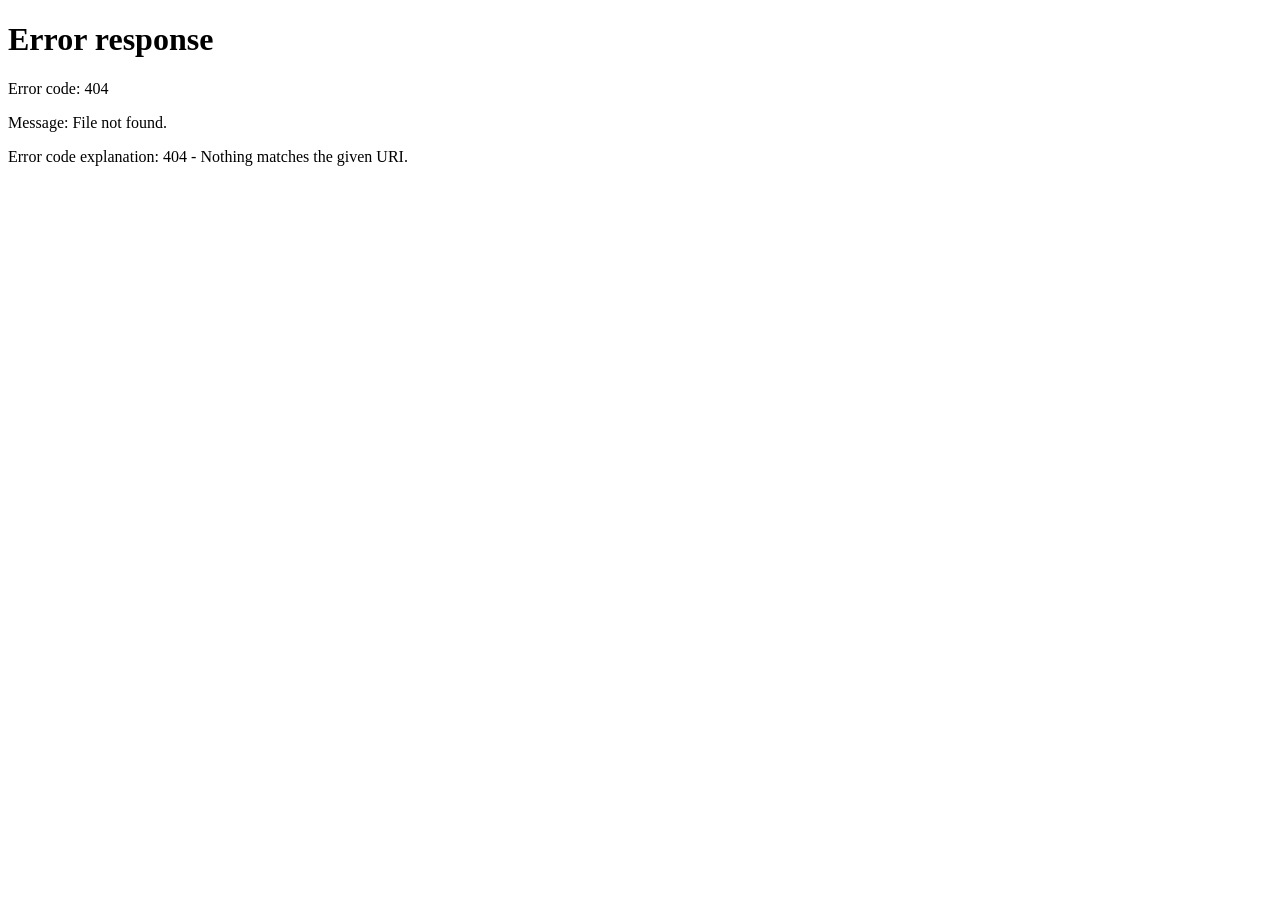
==== love-page.html @ dfeca63e "Add love story display page with dynamic data" ====
<!DOCTYPE html>
<html lang="ar" dir="rtl">
<head>
    <meta charset="UTF-8">
    <meta name="viewport" content="width=device-width, initial-scale=1.0">
    <title>❤️ Love Story</title>
    <link href="https://fonts.googleapis.com/css2?family=Cairo:wght@400;700&family=Marhey&display=swap" rel="stylesheet">
    <link rel="stylesheet" href="https://cdnjs.cloudflare.com/ajax/libs/font-awesome/6.4.0/css/all.min.css">
    
    <style>
        :root {
            --primary: #ff0055;
            --dark: #120509;
            --gradient: linear-gradient(135deg, #1a0b12 0%, #000000 100%);
            --glass: rgba(255, 255, 255, 0.08);
            --gold: #ffd700;
        }

        * { box-sizing: border-box; margin: 0; padding: 0; }

        body {
            font-family: 'Cairo', sans-serif;
            background: var(--dark);
            background-image: var(--gradient);
            color: white;
            min-height: 100vh;
            text-align: center;
            overflow-x: hidden;
            padding-bottom: 80px;
        }

        /* مطر القلوب */
        .heart-rain {
            position: fixed;
            top: -10vh;
            color: var(--primary);
            z-index: 9999;
            animation: fall linear forwards;
        }
        @keyframes fall { to { transform: translateY(110vh); } }

        /* شاشة الدخول */
        #login-screen {
            position: fixed;
            top: 0;
            left: 0;
            width: 100%;
            height: 100%;
            background: #000;
            display: flex;
            flex-direction: column;
            justify-content: center;
            align-items: center;
            z-index: 10000;
            transition: opacity 1s ease;
        }

        .login-card {
            background: rgba(255,255,255,0.05);
            padding: 2rem;
            border-radius: 20px;
            border: 1px solid var(--primary);
            box-shadow: 0 0 50px rgba(255, 0, 85, 0.3);
            text-align: center;
        }

        input {
            padding: 12px;
            border-radius: 25px;
            border: 2px solid #333;
            text-align: center;
            font-size: 1.1rem;
            margin: 15px 0;
            width: 80%;
            outline: none;
            transition: 0.3s;
            background: rgba(255, 255, 255, 0.1);
            color: white;
        }
        input:focus { border-color: var(--primary); transform: scale(1.05); }

        .btn {
            background: var(--primary);
            color: white;
            border: none;
            padding: 10px 30px;
            border-radius: 25px;
            font-size: 1.1rem;
            cursor: pointer;
            font-family: 'Marhey';
            transition: 0.3s;
            box-shadow: 0 5px 15px rgba(255, 0, 85, 0.4);
        }
        .btn:hover { transform: scale(1.1); box-shadow: 0 5px 25px rgba(255, 0, 85, 0.6); }

        /* المحتوى الرئيسي */
        #main-content { display: none; padding: 15px; }

        .title-main {
            font-family: 'Marhey';
            font-size: 2.2rem;
            color: var(--primary);
            margin: 30px 0;
            animation: heartbeat 1.5s infinite;
        }
        @keyframes heartbeat { 0%, 100% { transform: scale(1); } 50% { transform: scale(1.1); } }

        /* الكارت الزجاجي */
        .card {
            background: var(--glass);
            backdrop-filter: blur(10px);
            border-radius: 20px;
            padding: 20px;
            margin: 20px auto;
            max-width: 600px;
            border: 1px solid rgba(255,255,255,0.1);
            box-shadow: 0 10px 30px rgba(0,0,0,0.5);
            transform: translateY(20px);
            opacity: 0;
            animation: slideUp 0.8s forwards;
        }
        @keyframes slideUp { to { transform: translateY(0); opacity: 1; } }

        .message-text {
            font-size: 1.1rem;
            line-height: 1.9;
            white-space: pre-line;
            text-align: center;
            color: #eee;
        }
        .highlight { color: var(--primary); font-weight: bold; }

        #typewriter-text {
            border-left: 2px solid var(--primary);
            padding-left: 5px;
        }

        /* العداد */
        .counter-box {
            display: flex;
            justify-content: center;
            gap: 10px;
            flex-wrap: wrap;
            margin-top: 15px;
        }
        .time-unit {
            background: rgba(0,0,0,0.6);
            padding: 10px;
            min-width: 70px;
            border-radius: 12px;
            border: 1px solid var(--primary);
        }
        .time-unit span { display: block; font-size: 1.5rem; font-weight: bold; color: var(--primary); }
        .time-unit label { font-size: 0.8rem; color: #bbb; }

        /* كارت Flip */
        .why-you-grid {
            display: flex;
            justify-content: center;
            gap: 15px;
            flex-wrap: wrap;
            margin-top: 20px;
        }
        .flip-card {
            background-color: transparent;
            width: 100px;
            height: 100px;
            perspective: 1000px;
            cursor: pointer;
        }
        .flip-card-inner {
            position: relative;
            width: 100%;
            height: 100%;
            text-align: center;
            transition: transform 0.6s;
            transform-style: preserve-3d;
        }
        .flip-card.flipped .flip-card-inner { transform: rotateY(180deg); }
        .flip-front, .flip-back {
            position: absolute;
            width: 100%;
            height: 100%;
            backface-visibility: hidden;
            border-radius: 15px;
            display: flex;
            align-items: center;
            justify-content: center;
            flex-direction: column;
            border: 1px solid var(--primary);
        }
        .flip-front { background: rgba(255,255,255,0.05); color: white; font-size: 2rem; }
        .flip-back { background: var(--primary); color: white; transform: rotateY(180deg); font-size: 0.8rem; padding: 5px; }

        /* السلايدر */
        .slider-container {
            position: relative;
            width: 100%;
            height: 350px;
            overflow: hidden;
            border-radius: 15px;
            margin-top: 15px;
        }
        .slide-img {
            width: 100%;
            height: 100%;
            object-fit: cover;
            display: none;
            animation: fade 1.5s;
        }
        @keyframes fade { from {opacity: 0.4} to {opacity: 1} }

        /* زرار المفاجأة */
        .surprise-btn {
            background: linear-gradient(45deg, #ff0055, #ff6b6b);
            margin: 20px 0;
            padding: 15px 40px;
            font-size: 1.2rem;
            animation: pulse 2s infinite;
        }
        @keyframes pulse { 0% {box-shadow: 0 0 0 0 rgba(255, 0, 85, 0.7);} 70% {box-shadow: 0 0 0 15px rgba(255, 0, 85, 0);} 100% {box-shadow: 0 0 0 0 rgba(255, 0, 85, 0);} }

        /* مشغل الموسيقى */
        .music-fab {
            position: fixed;
            bottom: 20px;
            right: 20px;
            width: 50px;
            height: 50px;
            background: white;
            color: var(--primary);
            border-radius: 50%;
            display: flex;
            justify-content: center;
            align-items: center;
            cursor: pointer;
            box-shadow: 0 0 15px rgba(255,0,85,0.5);
            z-index: 5000;
        }
        .rotating { animation: spin 4s linear infinite; }
        @keyframes spin { 100% {transform: rotate(360deg);} }

        /* قسم الأيام */
        .days-grid {
            display: grid;
            grid-template-columns: repeat(auto-fill, minmax(60px, 1fr));
            gap: 8px;
            max-height: 350px;
            overflow-y: auto;
            padding: 10px;
            background: rgba(0,0,0,0.3);
            border-radius: 15px;
            border: 1px solid rgba(255,255,255,0.1);
        }
        
        .day-box {
            aspect-ratio: 1/1;
            background: rgba(255,255,255,0.05);
            border-radius: 10px;
            display: flex;
            flex-direction: column;
            align-items: center;
            justify-content: center;
            font-size: 0.8rem;
            cursor: pointer;
            transition: 0.3s;
            border: 1px solid rgba(255,255,255,0.1);
        }

        .day-box.locked { opacity: 0.5; background: #1a1a1a; cursor: not-allowed; }
        .day-box.unlocked { 
            background: var(--primary); color: white; 
            box-shadow: 0 0 10px var(--primary); font-weight: bold; 
            transform: scale(1.05); border-color: white; 
        }

        .cinema-btn {
            background: linear-gradient(45deg, #8e44ad, #ff0055);
            width: 100%; margin-bottom: 20px; font-size: 1rem;
            animation: glow-btn 2s infinite alternate;
        }
        @keyframes glow-btn { from {box-shadow: 0 0 5px #8e44ad;} to {box-shadow: 0 0 20px #ff0055;} }

        .cinema-overlay {
            position: fixed; top: 0; left: 0; width: 100%; height: 100%;
            background: black; z-index: 20000;
            display: none; flex-direction: column; justify-content: center; align-items: center;
            opacity: 0; transition: opacity 1s;
        }
        .cinema-content { text-align: center; color: white; }
        .beating-heart { font-size: 5rem; animation: heartbeat 1s infinite; }

        @media (max-width: 600px) {
            .title-main { font-size: 1.8rem; }
            .card { padding: 15px; margin: 15px auto; }
            .slider-container { height: 250px; }
            .why-you-grid { gap: 8px; }
            .flip-card { width: 80px; height: 80px; }
        }
    </style>
</head>
<body>

    <div id="login-screen">
        <div class="login-card">
            <h1 style="font-family: 'Marhey'; color: var(--primary); margin-bottom: 10px;" id="title-login">💕 Love Story</h1>
            <p style="margin-bottom: 10px;">🔒 اكتب كلمة الدخول عشان تدخل</p>
            <input type="text" id="password" placeholder="أدخل الرمز" autocomplete="off">
            <br>
            <button class="btn" onclick="checkPass()">Unlock ❤️</button>
            <p id="error" style="color: #ff3333; display: none; margin-top: 15px; font-weight: bold;">
                غلط يا حبيبي.. ركزي 😉
            </p>
        </div>
    </div>

    <div id="main-content">

        <h2 class="title-main" id="main-title">❤️ Happy Love Day ❤️</h2>

        <div class="card" style="min-height: 200px;">
            <h3 id="card-hello" style="color: var(--primary); margin-bottom: 15px;">إلى أغلى ما في حياتي 🌏</h3>
            <p id="typewriter-text" class="message-text"></p>
        </div>

        <button class="btn surprise-btn" onclick="rainHearts()">✨ دوسي هنا ✨</button>

        <div class="card">
            <h3>قصة حبنا بدأت من.. ⏳</h3>
            <h4 id="start-date" style="color: var(--gold); font-family: 'Marhey'; margin-top: 5px;">...</h4>
            <div class="counter-box">
                <div class="time-unit"><span id="days">0</span><label>يوم</label></div>
                <div class="time-unit"><span id="hours">0</span><label>ساعة</label></div>
                <div class="time-unit"><span id="minutes">0</span><label>دقيقة</label></div>
                <div class="time-unit"><span id="seconds">0</span><label>ثانية</label></div>
            </div>
            <p style="font-size: 0.8rem; margin-top: 10px; color: #aaa;">وكل ثانية بتعدي بحبك أكتر ❤️</p>
        </div>

        <div class="card">
            <h3>ليه أنتي بالذات؟ 🤔❤️</h3>
            <div class="why-you-grid" id="reasons-container"></div>
            <p style="font-size: 0.8rem; margin-top: 15px; color: #bbb;">(دوسي على المربعات عشان تعرفي 😉)</p>
        </div>

        <div class="card">
            <h3>ذكرياتنا الحلوة 📸</h3>
            <div class="slider-container" id="slider-container">
                <!-- الصور بتتضاف من JS -->
            </div>
        </div>

        <div class="card" style="border: 1px solid var(--primary);">
            <h3 style="margin-bottom: 10px; color: var(--gold);">📅 رحلة الـ 365 رسالة</h3>
            <p style="font-size: 0.9rem; margin-bottom: 20px; color: #ccc;">
                كل يوم ليكي رسالة جديدة.. ممنوع الغش 😉❤️
            </p>

            <button class="btn cinema-btn" onclick="openCinemaMode()">
                <i class="fas fa-headphones-alt"></i> اسمعي دي بصوتي 🎤
            </button>

            <div class="days-grid" id="days-container"></div>

            <div id="forever-div" style="display: none; margin-top: 30px;">
                <p>انتهت السنة.. بس حبنا لسه بيبتدي ♾️</p>
                <button class="btn" onclick="alert('Forever Mode Activated! 💍❤️\\nحبك في قلبي ملوش نهاية!')">
                    Activate Forever Mode 🚀
                </button>
            </div>
        </div>

        <div class="card" style="border-color: var(--gold);">
            <h3 style="color: var(--primary); margin-bottom: 10px;">👑 الرسالة الأخيرة</h3>
            <p class="message-text" id="final-message"></p>
        </div>

        <h2 class="title-main">✨ Happy Love Day ✨</h2>
        <p style="opacity: 0.7; font-size: 0.8rem;">Made with Love by <b>Copilot 💻❤️</b></p>

    </div>

    <div id="cinema-overlay" class="cinema-overlay" onclick="closeCinemaMode()">
        <div class="cinema-content">
            <div class="beating-heart">❤️</div>
            <p style="margin-top: 20px; font-size: 1.2rem;">This is how my heart sounds when it loves you...</p>
            <p style="font-size: 0.8rem; color: #aaa;">(دوسي في أي حتة عشان تقفلي)</p>
        </div>
    </div>

    <audio id="bg-music" loop></audio>
    <audio id="special-song"></audio>

    <div class="music-fab" onclick="toggleMusic()">
        <i class="fas fa-music" id="music-icon"></i>
    </div>

    <script>
        // ==================== متغيرات البيانات ====================
        let loveData = {};
        let typeIdx = 0;
        let currentSlide = 0;

        // ==================== فك التشفير ====================
        function decodeData() {
            const params = new URLSearchParams(window.location.search);
            const data = params.get('data');
            
            if (!data) {
                alert('خطأ في الرابط!');
                window.location.href = 'index.html';
                return;
            }

            try {
                loveData = JSON.parse(atob(data));
                document.getElementById('title-login').textContent = loveData.partnerName + ' 💕';
            } catch (e) {
                alert('خطأ في فك البيانات!');
                window.location.href = 'index.html';
            }
        }

        // ==================== الدخول ====================
        function checkPass() {
            const pass = document.getElementById('password').value;
            if (pass === loveData.password) {
                document.getElementById('login-screen').style.opacity = '0';
                setTimeout(() => {
                    document.getElementById('login-screen').style.display = 'none';
                    document.getElementById('main-content').style.display = 'block';
                    setupContent();
                    playAudio();
                    startTypewriter();
                }, 1000);
            } else {
                const card = document.querySelector('.login-card');
                card.animate([{transform: 'translateX(0)'}, {transform: 'translateX(-10px)'}, {transform: 'translateX(10px)'}, {transform: 'translateX(0)'}], {duration: 300});
                document.getElementById('error').style.display = 'block';
            }
        }

        // ==================== إعداد المحتوى ====================
        function setupContent() {
            // العنوان
            document.getElementById('main-title').textContent = `❤️ ${loveData.partnerName} ❤️`;
            document.getElementById('card-hello').textContent = `إلى أغلى ما في حياتي ${loveData.partnerName} 🌏`;

            // التاريخ
            const date = new Date(loveData.startDate);
            document.getElementById('start-date').textContent = date.toLocaleDateString('ar-EG');

            // الأسباب
            const reasonsContainer = document.getElementById('reasons-container');
            const reasons = [loveData.reason1, loveData.reason2, loveData.reason3];
            const icons = ['💓', '💎', '🧠'];

            reasons.forEach((reason, idx) => {
                const flipCard = document.createElement('div');
                flipCard.classList.add('flip-card');
                flipCard.onclick = function() { this.classList.toggle('flipped'); };
                flipCard.innerHTML = `
                    <div class="flip-card-inner">
                        <div class="flip-front">${icons[idx]}</div>
                        <div class="flip-back">${reason}</div>
                    </div>
                `;
                reasonsContainer.appendChild(flipCard);
            });

            // الصور
            setupSlider();

            // الرسائل اليومية
            initDailyMessages();

            // الرسالة الختامية
            document.getElementById('final-message').textContent = loveData.finalMessage;

            // الموسيقى
            if (loveData.musicUrl) {
                document.getElementById('bg-music').src = loveData.musicUrl;
            }
            if (loveData.voiceUrl) {
                document.getElementById('special-song').src = loveData.voiceUrl;
            }
        }

        // ==================== السلايدر ====================
        function setupSlider() {
            const container = document.getElementById('slider-container');
            container.innerHTML = '';

            loveData.imagesUrls.forEach(url => {
                const img = document.createElement('img');
                img.classList.add('slide-img');
                img.src = url;
                img.onerror = function() {
                    this.src = 'data:image/svg+xml,%3Csvg xmlns="http://www.w3.org/2000/svg" width="400" height="350"%3E%3Crect fill="%23333" width="400" height="350"/%3E%3Ctext x="50%25" y="50%25" text-anchor="middle" dy=".3em" fill="%23aaa" font-size="18"%3Eصورة غير محملة%3C/text%3E%3C/svg%3E';
                };
                container.appendChild(img);
            });

            if (loveData.imagesUrls.length > 0) {
                showSlides();
            }
        }

        function showSlides() {
            let slides = document.getElementsByClassName("slide-img");
            if (slides.length === 0) return;

            for (let j = 0; j < slides.length; j++) slides[j].style.display = "none";
            currentSlide++;
            if (currentSlide > slides.length) currentSlide = 1;
            slides[currentSlide - 1].style.display = "block";
            setTimeout(showSlides, 3000);
        }

        // ==================== الكتابة التلقائية ====================
        function startTypewriter() {
            const text = loveData.mainMessage;
            function type() {
                if (typeIdx < text.length) {
                    document.getElementById("typewriter-text").innerHTML += text.charAt(typeIdx) === '\n' ? '<br>' : text.charAt(typeIdx);
                    typeIdx++;
                    setTimeout(type, 50);
                }
            }
            type();
        }

        // ==================== مطر القلوب ====================
        function rainHearts() {
            const duration = 5000; 
            const end = Date.now() + duration;
            (function frame() {
                const heart = document.createElement('div');
                heart.classList.add('heart-rain');
                heart.innerText = Math.random() > 0.5 ? '❤️' : '💍';
                heart.style.left = Math.random() * 100 + 'vw';
                heart.style.fontSize = Math.random() * 20 + 20 + 'px';
                heart.style.animationDuration = Math.random() * 2 + 3 + 's';
                document.body.appendChild(heart);
                setTimeout(() => heart.remove(), 5000);
                if (Date.now() < end) requestAnimationFrame(frame);
            }());
        }

        // ==================== العداد ====================
        function updateCounter() {
            const startDate = new Date(loveData.startDate).getTime();
            const now = new Date().getTime();
            const diff = now - startDate;
            
            document.getElementById("days").innerText = Math.floor(diff / (1000 * 60 * 60 * 24));
            document.getElementById("hours").innerText = Math.floor((diff % (1000 * 60 * 60 * 24)) / (1000 * 60 * 60));
            document.getElementById("minutes").innerText = Math.floor((diff % (1000 * 60 * 60)) / (1000 * 60));
            document.getElementById("seconds").innerText = Math.floor((diff % (1000 * 60)) / 1000);
        }
        setInterval(updateCounter, 1000);

        // ==================== الرسائل اليومية ====================
        function initDailyMessages() {
            const container = document.getElementById('days-container');
            const now = new Date();
            const startDateConfig = new Date(loveData.startDate);
            const diffTime = now - startDateConfig;
            const daysPassed = Math.floor(diffTime / (1000 * 60 * 60 * 24));
            
            const loveMessages = [
                loveData.msg1 || "رسالة يوم 1",
                loveData.msg2 || "رسالة يوم 2",
                loveData.msg3 || "رسالة يوم 3"
            ];

            container.innerHTML = '';

            for (let i = 0; i < 365; i++) {
                const dayDiv = document.createElement('div');
                dayDiv.classList.add('day-box');
                
                if (i < loveMessages.length) {
                    const msg = loveMessages[i];
                    if (msg) {
                        if (i <= daysPassed) {
                            dayDiv.classList.add('unlocked');
                            dayDiv.innerHTML = `<span>Day</span><span>${i+1}</span><i class="fas fa-lock-open" style="font-size:10px; margin-top:5px;"></i>`;
                            dayDiv.onclick = () => alert(`💌 رسالة اليوم (${i+1}):\n\n"${msg}"`);
                        } else {
                            dayDiv.classList.add('locked');
                            dayDiv.innerHTML = `<span>Day</span><span>${i+1}</span><i class="fas fa-lock" style="font-size:10px; margin-top:5px;"></i>`;
                            dayDiv.onclick = () => {
                                const unlockDate = new Date(startDateConfig);
                                unlockDate.setDate(startDateConfig.getDate() + i);
                                alert(`⛔ لسه بدري!\nالرسالة دي هتتفتح يوم: ${unlockDate.toLocaleDateString('ar-EG')}`);
                            };
                        }
                    }
                }
                container.appendChild(dayDiv);
            }

            if (daysPassed >= 365) document.getElementById('forever-div').style.display = 'block';
        }

        // ==================== السينما ====================
        const cinemaOverlay = document.getElementById('cinema-overlay');
        const voiceAudio = document.getElementById('special-song');
        const music = document.getElementById("bg-music");

        function openCinemaMode() {
            if(music) music.pause();
            cinemaOverlay.style.display = 'flex';
            setTimeout(() => cinemaOverlay.style.opacity = '1', 10);
            voiceAudio.play().catch(e => alert("اضغطي ع الشاشة عشان الصوت يشتغل"));
        }

        function closeCinemaMode() {
            cinemaOverlay.style.opacity = '0';
            setTimeout(() => {
                cinemaOverlay.style.display = 'none';
                voiceAudio.pause();
                voiceAudio.currentTime = 0;
                if(music) music.play();
            }, 1000);
        }

        // ==================== الموسيقى ====================
        const fab = document.querySelector('.music-fab');
        function playAudio() { 
            if (music.src) {
                music.play().then(() => fab.classList.add('rotating')).catch(() => {});
            }
        }
        function toggleMusic() {
            if (music.paused) { 
                music.play(); 
                fab.classList.add('rotating'); 
            }
            else { 
                music.pause(); 
                fab.classList.remove('rotating'); 
            }
        }

        // ==================== التهيئة ====================
        window.onload = function() {
            decodeData();
        };
    </script>

</body>
</html>
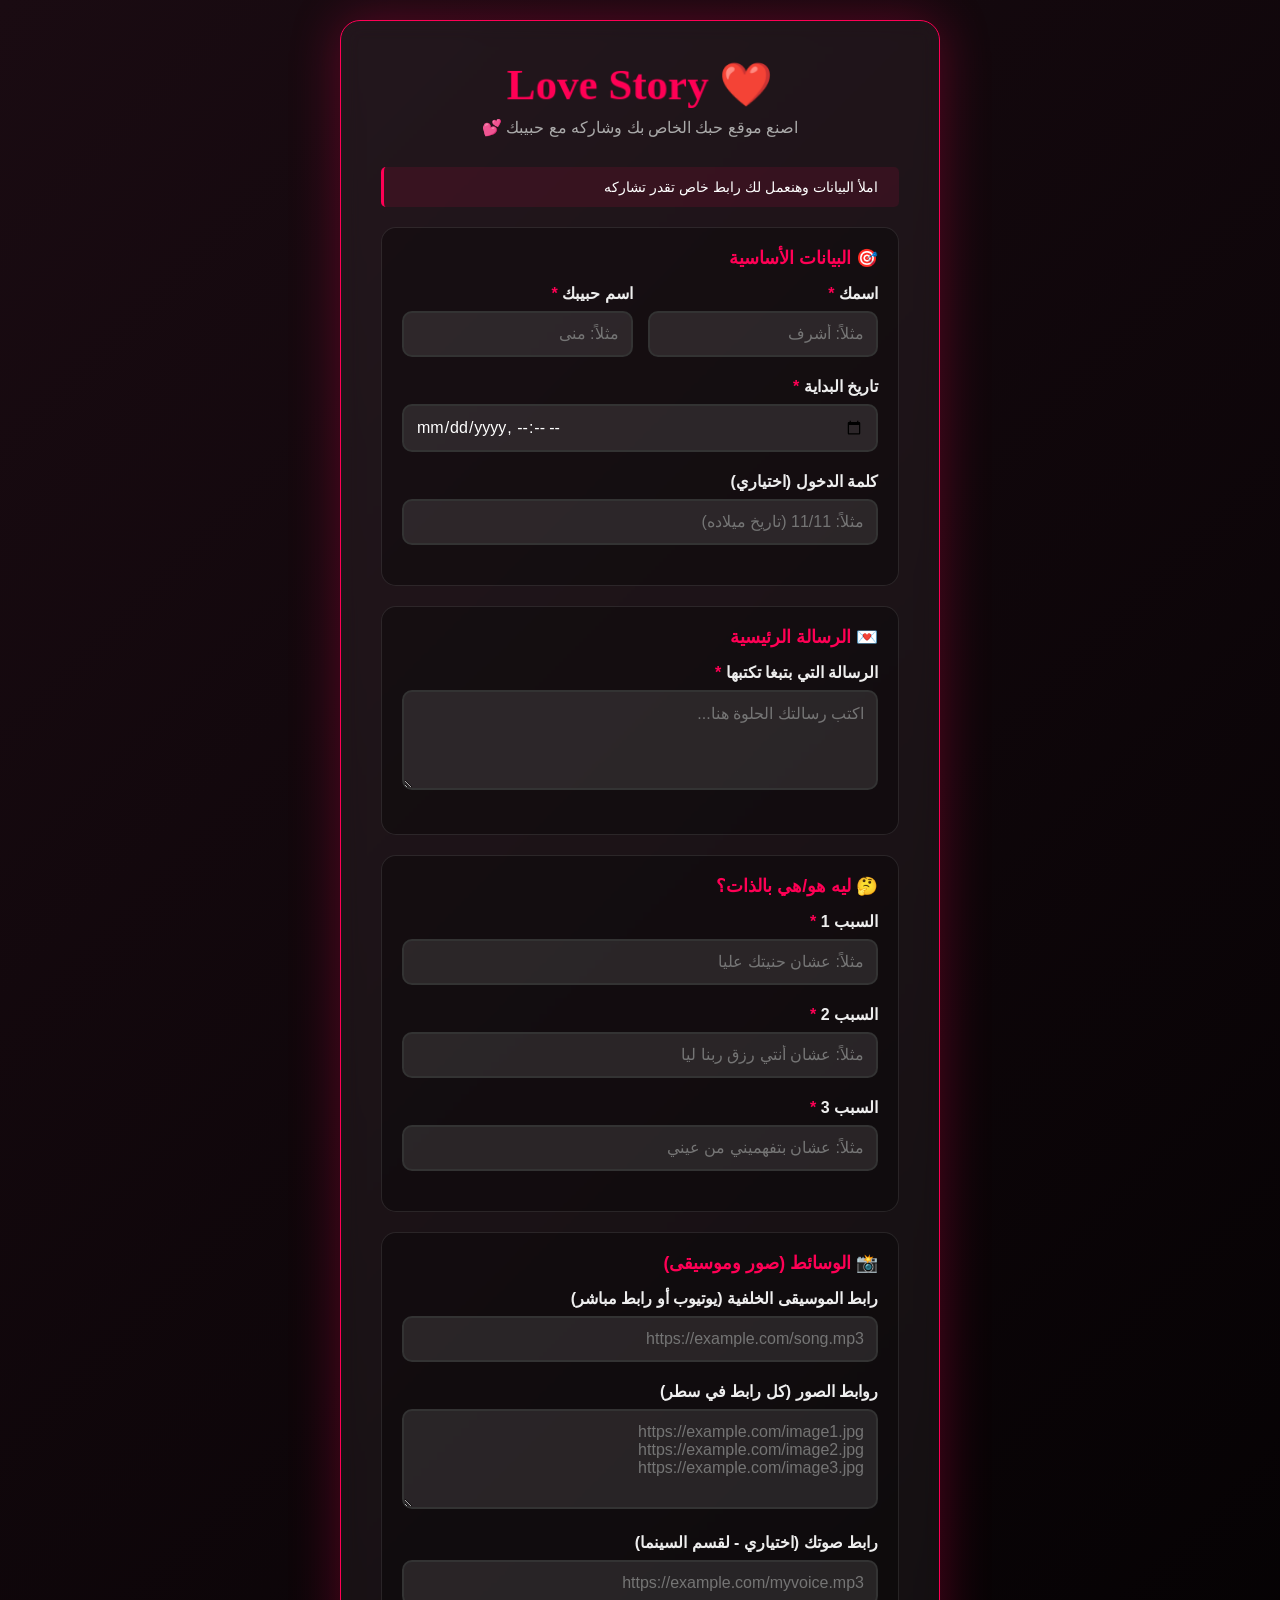
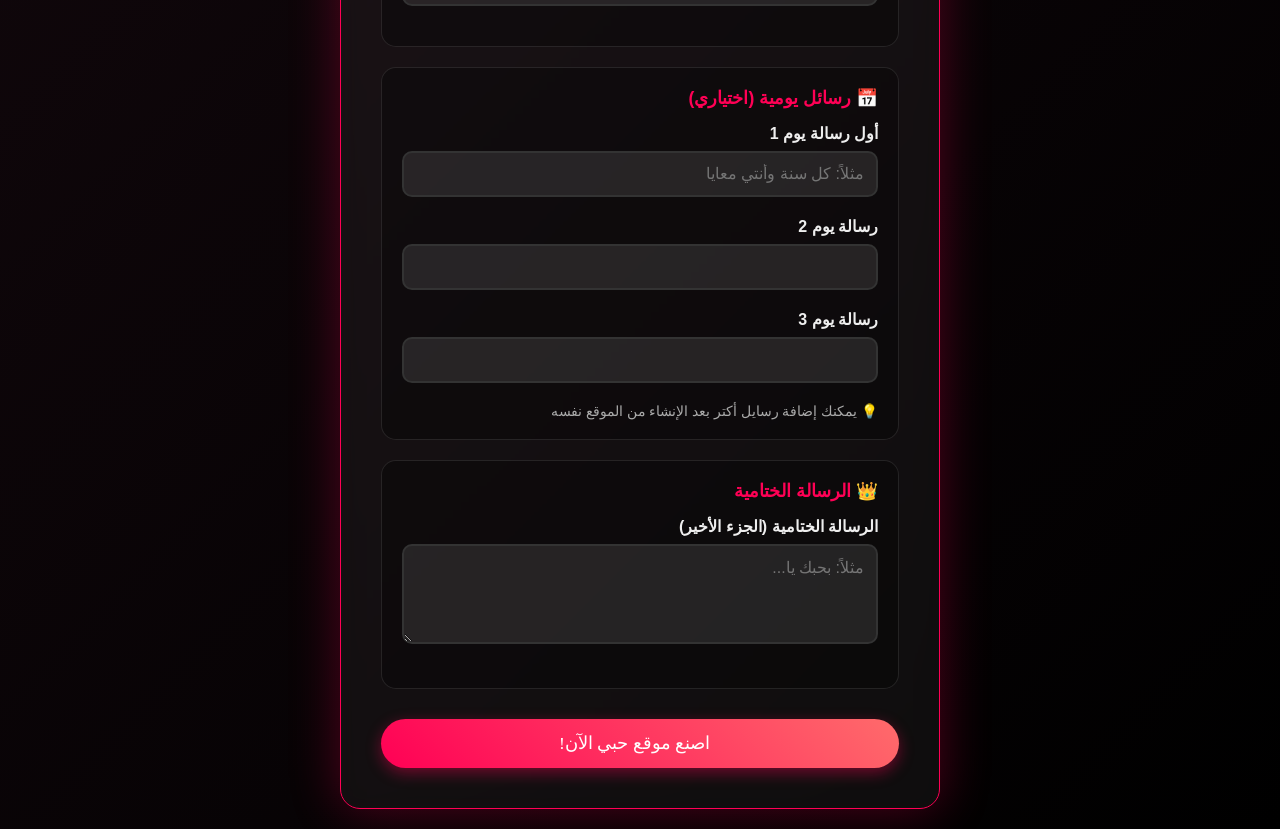
==== commit bbbd433b: "Fix UTF-8 decoding for Arabic text in Base64" ====
--- a/love-page.html
+++ b/love-page.html
@@ -401,6 +401,23 @@
         let typeIdx = 0;
         let currentSlide = 0;
 
+        // ==================== دوال فك التشفير الآمنة ====================
+        function decodeURIComponentUTF8(str) {
+            try {
+                return decodeURIComponent(escape(atob(str)));
+            } catch (e) {
+                return null;
+            }
+        }
+
+        function decodeDataUTF8(str) {
+            try {
+                return JSON.parse(decodeURIComponent(escape(atob(str))));
+            } catch (e) {
+                return null;
+            }
+        }
+
         // ==================== فك التشفير ====================
         function decodeData() {
             const params = new URLSearchParams(window.location.search);
@@ -413,10 +430,18 @@
             }
 
             try {
-                loveData = JSON.parse(atob(data));
-                document.getElementById('title-login').textContent = loveData.partnerName + ' 💕';
+                loveData = decodeDataUTF8(data);
+                
+                if (!loveData) {
+                    alert('خطأ في فك البيانات!');
+                    window.location.href = 'index.html';
+                    return;
+                }
+
+                document.getElementById('title-login').textContent = (loveData.partnerName || 'حبيبي') + ' 💕';
             } catch (e) {
-                alert('خطأ في فك البيانات!');
+                console.error('Decode error:', e);
+                alert('خطأ في فك البيانات! ' + e.message);
                 window.location.href = 'index.html';
             }
         }
@@ -491,17 +516,24 @@
             const container = document.getElementById('slider-container');
             container.innerHTML = '';
 
+            if (!loveData.imagesUrls || loveData.imagesUrls.length === 0) {
+                container.innerHTML = '<p style="color: #aaa; padding: 20px;">لم يتم إضافة صور بعد 📸</p>';
+                return;
+            }
+
             loveData.imagesUrls.forEach(url => {
-                const img = document.createElement('img');
-                img.classList.add('slide-img');
-                img.src = url;
-                img.onerror = function() {
-                    this.src = 'data:image/svg+xml,%3Csvg xmlns="http://www.w3.org/2000/svg" width="400" height="350"%3E%3Crect fill="%23333" width="400" height="350"/%3E%3Ctext x="50%25" y="50%25" text-anchor="middle" dy=".3em" fill="%23aaa" font-size="18"%3Eصورة غير محملة%3C/text%3E%3C/svg%3E';
-                };
-                container.appendChild(img);
+                if (url && url.trim()) {
+                    const img = document.createElement('img');
+                    img.classList.add('slide-img');
+                    img.src = url.trim();
+                    img.onerror = function() {
+                        this.src = 'data:image/svg+xml,%3Csvg xmlns="http://www.w3.org/2000/svg" width="400" height="350"%3E%3Crect fill="%23333" width="400" height="350"/%3E%3Ctext x="50%25" y="50%25" text-anchor="middle" dy=".3em" fill="%23aaa" font-size="18"%3Eصورة غير محملة%3C/text%3E%3C/svg%3E';
+                    };
+                    container.appendChild(img);
+                }
             });
 
-            if (loveData.imagesUrls.length > 0) {
+            if (container.querySelectorAll('.slide-img').length > 0) {
                 showSlides();
             }
         }
@@ -519,7 +551,7 @@
 
         // ==================== الكتابة التلقائية ====================
         function startTypewriter() {
-            const text = loveData.mainMessage;
+            const text = loveData.mainMessage || '';
             function type() {
                 if (typeIdx < text.length) {
                     document.getElementById("typewriter-text").innerHTML += text.charAt(typeIdx) === '\n' ? '<br>' : text.charAt(typeIdx);
@@ -580,23 +612,20 @@
                 const dayDiv = document.createElement('div');
                 dayDiv.classList.add('day-box');
                 
-                if (i < loveMessages.length) {
-                    const msg = loveMessages[i];
-                    if (msg) {
-                        if (i <= daysPassed) {
-                            dayDiv.classList.add('unlocked');
-                            dayDiv.innerHTML = `<span>Day</span><span>${i+1}</span><i class="fas fa-lock-open" style="font-size:10px; margin-top:5px;"></i>`;
-                            dayDiv.onclick = () => alert(`💌 رسالة اليوم (${i+1}):\n\n"${msg}"`);
-                        } else {
-                            dayDiv.classList.add('locked');
-                            dayDiv.innerHTML = `<span>Day</span><span>${i+1}</span><i class="fas fa-lock" style="font-size:10px; margin-top:5px;"></i>`;
-                            dayDiv.onclick = () => {
-                                const unlockDate = new Date(startDateConfig);
-                                unlockDate.setDate(startDateConfig.getDate() + i);
-                                alert(`⛔ لسه بدري!\nالرسالة دي هتتفتح يوم: ${unlockDate.toLocaleDateString('ar-EG')}`);
-                            };
-                        }
-                    }
+                const msg = loveMessages[i] || `رسالة يوم ${i+1}`;
+                
+                if (i <= daysPassed) {
+                    dayDiv.classList.add('unlocked');
+                    dayDiv.innerHTML = `<span>Day</span><span>${i+1}</span><i class="fas fa-lock-open" style="font-size:10px; margin-top:5px;"></i>`;
+                    dayDiv.onclick = () => alert(`💌 رسالة اليوم (${i+1}):\n\n"${msg}"`);
+                } else {
+                    dayDiv.classList.add('locked');
+                    dayDiv.innerHTML = `<span>Day</span><span>${i+1}</span><i class="fas fa-lock" style="font-size:10px; margin-top:5px;"></i>`;
+                    dayDiv.onclick = () => {
+                        const unlockDate = new Date(startDateConfig);
+                        unlockDate.setDate(startDateConfig.getDate() + i);
+                        alert(`⛔ لسه بدري!\nالرسالة دي هتتفتح يوم: ${unlockDate.toLocaleDateString('ar-EG')}`);
+                    };
                 }
                 container.appendChild(dayDiv);
             }
